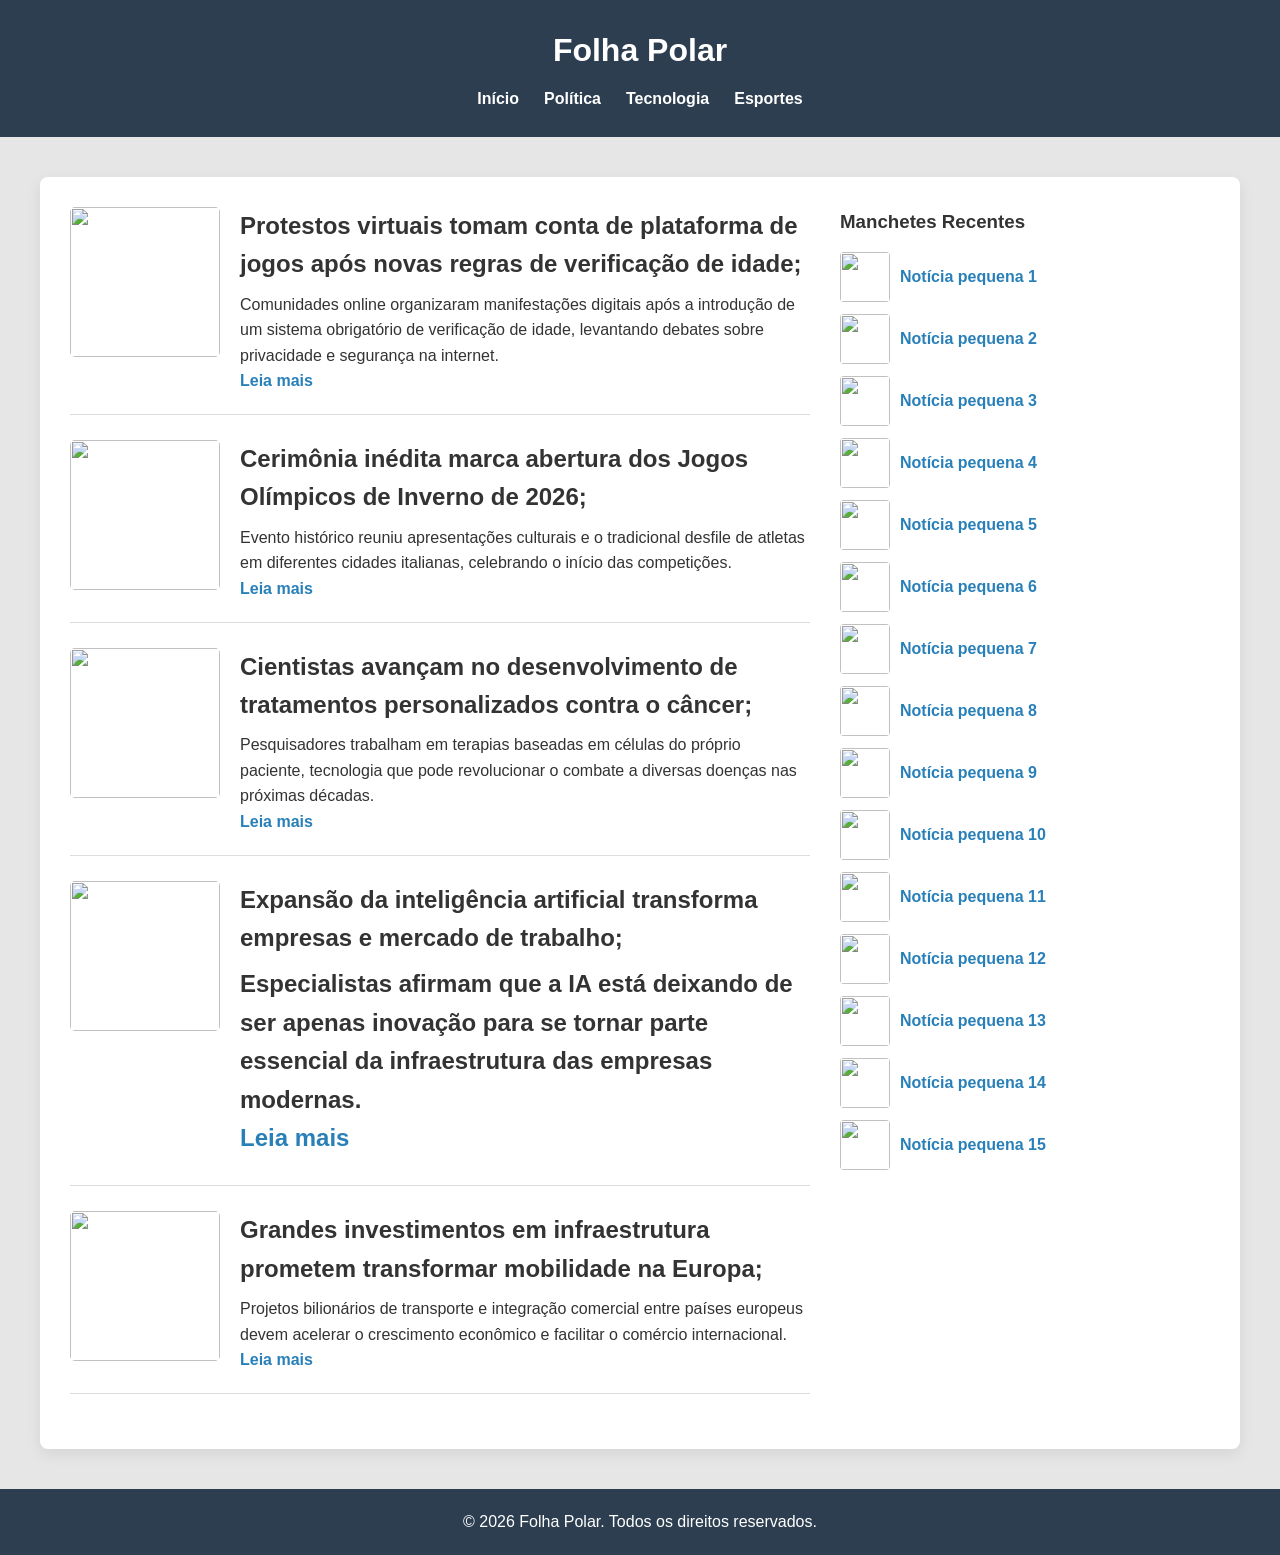
==== index.html @ 9a59d27f "Fix image issues" ====
<!DOCTYPE html>
<html lang="pt-BR">

<head>
<meta charset="UTF-8">
<title>Folha Polar</title>
<link rel="stylesheet" href="style.css">
</head>

<body>

<header>
<h1>Folha Polar</h1>

<nav>
<ul>
<li><a href="#">Início</a></li>
<li><a href="#">Política</a></li>
<li><a href="#">Tecnologia</a></li>
<li><a href="#">Esportes</a></li>
</ul>
</nav>

</header>

<main class="pagina">

<div class="container">

<div class="conteudo-principal">

<section class="noticia">
<img src="https://s2-valor.glbimg.com/jtgu5uuXhjSf7ZC3GiO44J4G2Jk=/0x0:1200x800/888x0/smart/filters:strip_icc()/i.s3.glbimg.com/v1/AUTH_63b422c2caee4269b8b34177e8876b93/internal_photos/bs/2026/C/u/w8veAGRFyepWSjQbKubQ/roblox.png">
<div class="texto">
<h2>Protestos virtuais tomam conta de plataforma de jogos após novas regras de verificação de idade;</h2>
<p>Comunidades online organizaram manifestações digitais após a introdução de um sistema obrigatório de verificação de idade, levantando debates sobre privacidade e segurança na internet.</p>
<a href="#">Leia mais</a>
</div>
</section>

<section class="noticia">
<img src="https://tmc.com.br/wp-content/uploads/2026/02/WhatsApp-Image-2026-02-06-at-17.53.25.jpeg.optimal.jpeg">
<div class="texto">
<h2>Cerimônia inédita marca abertura dos Jogos Olímpicos de Inverno de 2026;</h2>
<p>Evento histórico reuniu apresentações culturais e o tradicional desfile de atletas em diferentes cidades italianas, celebrando o início das competições.</p>
<a href="#">Leia mais</a>
</div>
</section>

<section class="noticia">
<img src="https://img.odcdn.com.br/wp-content/uploads/2023/05/tratamento-cancer.jpg">
<div class="texto">
<h2>Cientistas avançam no desenvolvimento de tratamentos personalizados contra o câncer;</h2>
<p>Pesquisadores trabalham em terapias baseadas em células do próprio paciente, tecnologia que pode revolucionar o combate a diversas doenças nas próximas décadas.</p>
<a href="#">Leia mais</a>
</div>
</section>

<section class="noticia">
<img src="https://www.comececomopedireito.com.br/blog/wp-content/uploads/2023/03/empresas-de-ia.jpg">
<div class="texto">
<h2>Expansão da inteligência artificial transforma empresas e mercado de trabalho;<h2>
<p>Especialistas afirmam que a IA está deixando de ser apenas inovação para se tornar parte essencial da infraestrutura das empresas modernas.</p>
<a href="#">Leia mais</a>
</div>
</section>

<section class="noticia">
<img src="https://itforum.com.br/wp-content/uploads/2025/01/Uniao-Europeia.jpg">
<div class="texto">
<h2>Grandes investimentos em infraestrutura prometem transformar mobilidade na Europa;</h2>
<p>Projetos bilionários de transporte e integração comercial entre países europeus devem acelerar o crescimento econômico e facilitar o comércio internacional.</p>
<a href="#">Leia mais</a>
</div>
</section>

</div>

<aside class="sidebar">

<h3>Manchetes Recentes</h3>

<div class="mini-noticia"><img src="https://via.placeholder.com/50"><a href="#">Notícia pequena 1</a></div>
<div class="mini-noticia"><img src="https://via.placeholder.com/50"><a href="#">Notícia pequena 2</a></div>
<div class="mini-noticia"><img src="https://via.placeholder.com/50"><a href="#">Notícia pequena 3</a></div>
<div class="mini-noticia"><img src="https://via.placeholder.com/50"><a href="#">Notícia pequena 4</a></div>
<div class="mini-noticia"><img src="https://via.placeholder.com/50"><a href="#">Notícia pequena 5</a></div>
<div class="mini-noticia"><img src="https://via.placeholder.com/50"><a href="#">Notícia pequena 6</a></div>
<div class="mini-noticia"><img src="https://via.placeholder.com/50"><a href="#">Notícia pequena 7</a></div>
<div class="mini-noticia"><img src="https://via.placeholder.com/50"><a href="#">Notícia pequena 8</a></div>
<div class="mini-noticia"><img src="https://via.placeholder.com/50"><a href="#">Notícia pequena 9</a></div>
<div class="mini-noticia"><img src="https://via.placeholder.com/50"><a href="#">Notícia pequena 10</a></div>
<div class="mini-noticia"><img src="https://via.placeholder.com/50"><a href="#">Notícia pequena 11</a></div>
<div class="mini-noticia"><img src="https://via.placeholder.com/50"><a href="#">Notícia pequena 12</a></div>
<div class="mini-noticia"><img src="https://via.placeholder.com/50"><a href="#">Notícia pequena 13</a></div>
<div class="mini-noticia"><img src="https://via.placeholder.com/50"><a href="#">Notícia pequena 14</a></div>
<div class="mini-noticia"><img src="https://via.placeholder.com/50"><a href="#">Notícia pequena 15</a></div>



</aside>

</div>

</main>

<footer>
<p>© 2026 Folha Polar. Todos os direitos reservados.</p>
</footer>

</body>
</html>
---- style.css ----
*{
margin:0;
padding:0;
box-sizing:border-box;
}

body{
font-family:Arial, sans-serif;
background:#e6e6e6;
color:#333;
line-height:1.6;
}

header{
background:#2c3e50;
color:white;
padding:25px;
text-align:center;
}

header h1{
margin-bottom:10px;
}

nav ul{
list-style:none;
display:flex;
justify-content:center;
gap:25px;
}

nav a{
color:white;
text-decoration:none;
font-weight:bold;
transition:0.2s;
}

nav a:hover{
color:#cbd5e1;
}

.pagina{
display:flex;
justify-content:center;
}

.container{
display:flex;
gap:30px;
max-width:1200px;
width:100%;
background:white;
margin:40px;
padding:30px;
border-radius:8px;
box-shadow:0 5px 15px rgba(0,0,0,0.08);
}

.conteudo-principal{
flex:2;
}

.noticia{
display:flex;
gap:20px;
margin-bottom:25px;
padding-bottom:20px;
border-bottom:1px solid #ddd;
transition:0.25s;
}

.noticia:hover{
transform:translateY(-3px);
}

.noticia img{
width:150px;
height:150px;
object-fit:cover;
border-radius:5px;
}

.texto{
flex:1;
}

.texto h2{
margin-bottom:8px;
}

.texto a{
color:#2980b9;
text-decoration:none;
font-weight:bold;
}

.texto a:hover{
text-decoration:underline;
}

.sidebar{
flex:1;
}

.sidebar h3{
margin-bottom:15px;
}

.mini-noticia{
display:flex;
align-items:center;
gap:10px;
margin-bottom:12px;
}

.mini-noticia img{
width:50px;
height:50px;
object-fit:cover;
border-radius:4px;
}

.mini-noticia a{
text-decoration:none;
color:#2980b9;
font-weight:bold;
}

.mini-noticia a:hover{
text-decoration:underline;
}

footer{
background:#2c3e50;
color:white;
padding:20px;
text-align:center;
}
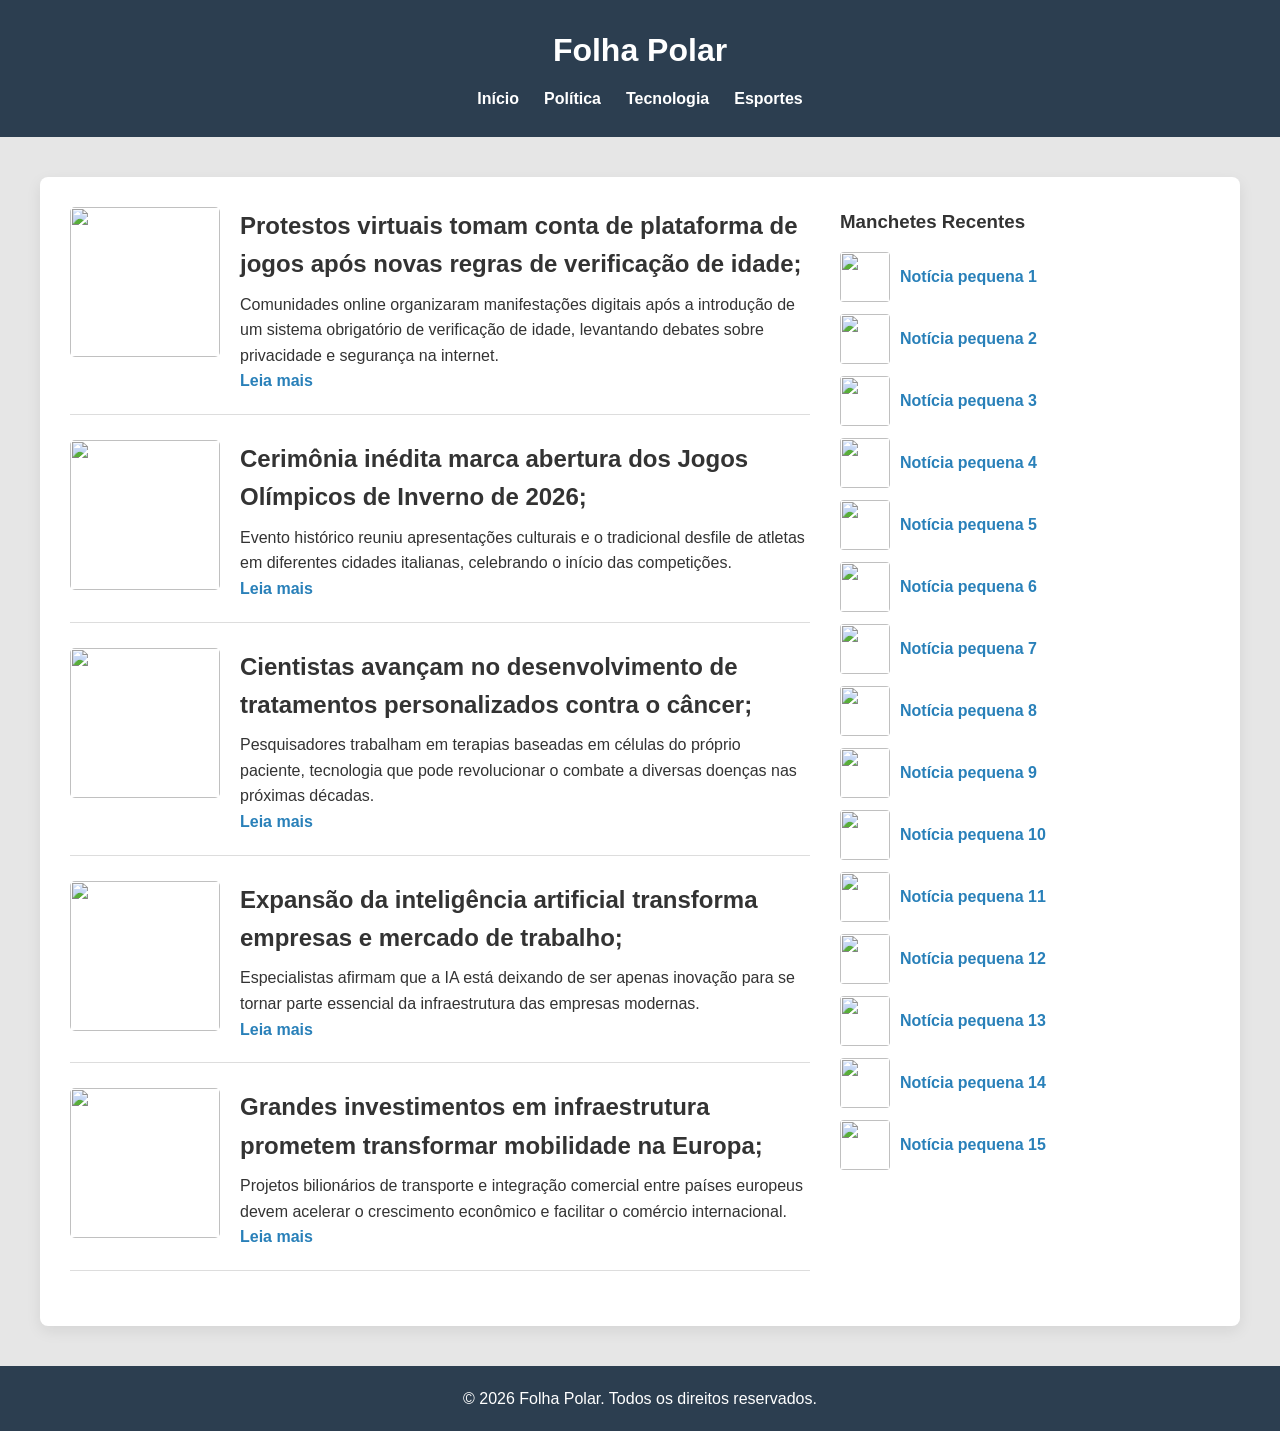
==== commit 5e20ea58: "Fix HTML formatting and structure" ====
--- a/index.html
+++ b/index.html
@@ -59,7 +59,7 @@
 <section class="noticia">
 <img src="https://www.comececomopedireito.com.br/blog/wp-content/uploads/2023/03/empresas-de-ia.jpg">
 <div class="texto">
-<h2>Expansão da inteligência artificial transforma empresas e mercado de trabalho;<h2>
+<h2>Expansão da inteligência artificial transforma empresas e mercado de trabalho;</h2>
 <p>Especialistas afirmam que a IA está deixando de ser apenas inovação para se tornar parte essencial da infraestrutura das empresas modernas.</p>
 <a href="#">Leia mais</a>
 </div>
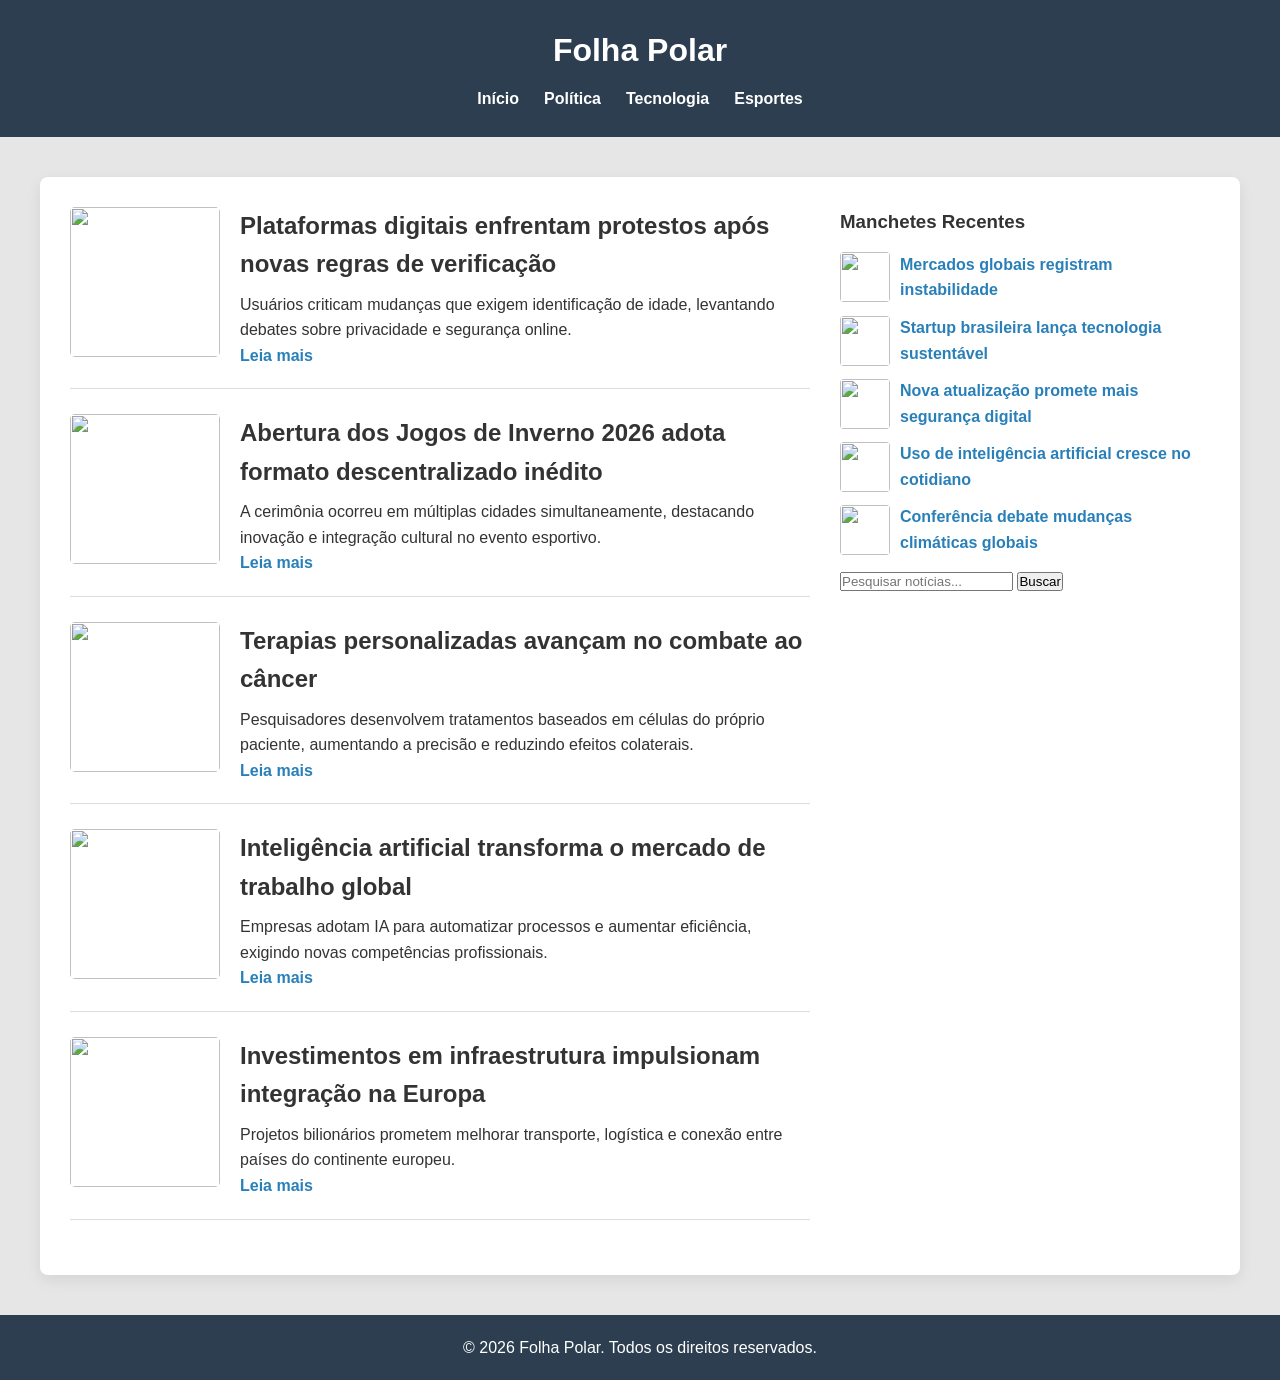
==== commit 1a757431: "Enhance HTML structure and update news content Added viewport meta tag for responsive design and upd" ====
--- a/index.html
+++ b/index.html
@@ -3,6 +3,7 @@
 
 <head>
 <meta charset="UTF-8">
+<meta name="viewport" content="width=device-width, initial-scale=1.0">
 <title>Folha Polar</title>
 <link rel="stylesheet" href="style.css">
 </head>
@@ -27,13 +28,14 @@
 
 <div class="container">
 
+<!-- CONTEÚDO PRINCIPAL -->
 <div class="conteudo-principal">
 
 <section class="noticia">
 <img src="https://s2-valor.glbimg.com/jtgu5uuXhjSf7ZC3GiO44J4G2Jk=/0x0:1200x800/888x0/smart/filters:strip_icc()/i.s3.glbimg.com/v1/AUTH_63b422c2caee4269b8b34177e8876b93/internal_photos/bs/2026/C/u/w8veAGRFyepWSjQbKubQ/roblox.png">
 <div class="texto">
-<h2>Protestos virtuais tomam conta de plataforma de jogos após novas regras de verificação de idade;</h2>
-<p>Comunidades online organizaram manifestações digitais após a introdução de um sistema obrigatório de verificação de idade, levantando debates sobre privacidade e segurança na internet.</p>
+<h2>Plataformas digitais enfrentam protestos após novas regras de verificação</h2>
+<p>Usuários criticam mudanças que exigem identificação de idade, levantando debates sobre privacidade e segurança online.</p>
 <a href="#">Leia mais</a>
 </div>
 </section>
@@ -41,8 +43,8 @@
 <section class="noticia">
 <img src="https://tmc.com.br/wp-content/uploads/2026/02/WhatsApp-Image-2026-02-06-at-17.53.25.jpeg.optimal.jpeg">
 <div class="texto">
-<h2>Cerimônia inédita marca abertura dos Jogos Olímpicos de Inverno de 2026;</h2>
-<p>Evento histórico reuniu apresentações culturais e o tradicional desfile de atletas em diferentes cidades italianas, celebrando o início das competições.</p>
+<h2>Abertura dos Jogos de Inverno 2026 adota formato descentralizado inédito</h2>
+<p>A cerimônia ocorreu em múltiplas cidades simultaneamente, destacando inovação e integração cultural no evento esportivo.</p>
 <a href="#">Leia mais</a>
 </div>
 </section>
@@ -50,8 +52,8 @@
 <section class="noticia">
 <img src="https://img.odcdn.com.br/wp-content/uploads/2023/05/tratamento-cancer.jpg">
 <div class="texto">
-<h2>Cientistas avançam no desenvolvimento de tratamentos personalizados contra o câncer;</h2>
-<p>Pesquisadores trabalham em terapias baseadas em células do próprio paciente, tecnologia que pode revolucionar o combate a diversas doenças nas próximas décadas.</p>
+<h2>Terapias personalizadas avançam no combate ao câncer</h2>
+<p>Pesquisadores desenvolvem tratamentos baseados em células do próprio paciente, aumentando a precisão e reduzindo efeitos colaterais.</p>
 <a href="#">Leia mais</a>
 </div>
 </section>
@@ -59,8 +61,8 @@
 <section class="noticia">
 <img src="https://www.comececomopedireito.com.br/blog/wp-content/uploads/2023/03/empresas-de-ia.jpg">
 <div class="texto">
-<h2>Expansão da inteligência artificial transforma empresas e mercado de trabalho;</h2>
-<p>Especialistas afirmam que a IA está deixando de ser apenas inovação para se tornar parte essencial da infraestrutura das empresas modernas.</p>
+<h2>Inteligência artificial transforma o mercado de trabalho global</h2>
+<p>Empresas adotam IA para automatizar processos e aumentar eficiência, exigindo novas competências profissionais.</p>
 <a href="#">Leia mais</a>
 </div>
 </section>
@@ -68,35 +70,30 @@
 <section class="noticia">
 <img src="https://itforum.com.br/wp-content/uploads/2025/01/Uniao-Europeia.jpg">
 <div class="texto">
-<h2>Grandes investimentos em infraestrutura prometem transformar mobilidade na Europa;</h2>
-<p>Projetos bilionários de transporte e integração comercial entre países europeus devem acelerar o crescimento econômico e facilitar o comércio internacional.</p>
+<h2>Investimentos em infraestrutura impulsionam integração na Europa</h2>
+<p>Projetos bilionários prometem melhorar transporte, logística e conexão entre países do continente europeu.</p>
 <a href="#">Leia mais</a>
 </div>
 </section>
 
 </div>
 
+<!-- SIDEBAR -->
 <aside class="sidebar">
 
 <h3>Manchetes Recentes</h3>
 
-<div class="mini-noticia"><img src="https://via.placeholder.com/50"><a href="#">Notícia pequena 1</a></div>
-<div class="mini-noticia"><img src="https://via.placeholder.com/50"><a href="#">Notícia pequena 2</a></div>
-<div class="mini-noticia"><img src="https://via.placeholder.com/50"><a href="#">Notícia pequena 3</a></div>
-<div class="mini-noticia"><img src="https://via.placeholder.com/50"><a href="#">Notícia pequena 4</a></div>
-<div class="mini-noticia"><img src="https://via.placeholder.com/50"><a href="#">Notícia pequena 5</a></div>
-<div class="mini-noticia"><img src="https://via.placeholder.com/50"><a href="#">Notícia pequena 6</a></div>
-<div class="mini-noticia"><img src="https://via.placeholder.com/50"><a href="#">Notícia pequena 7</a></div>
-<div class="mini-noticia"><img src="https://via.placeholder.com/50"><a href="#">Notícia pequena 8</a></div>
-<div class="mini-noticia"><img src="https://via.placeholder.com/50"><a href="#">Notícia pequena 9</a></div>
-<div class="mini-noticia"><img src="https://via.placeholder.com/50"><a href="#">Notícia pequena 10</a></div>
-<div class="mini-noticia"><img src="https://via.placeholder.com/50"><a href="#">Notícia pequena 11</a></div>
-<div class="mini-noticia"><img src="https://via.placeholder.com/50"><a href="#">Notícia pequena 12</a></div>
-<div class="mini-noticia"><img src="https://via.placeholder.com/50"><a href="#">Notícia pequena 13</a></div>
-<div class="mini-noticia"><img src="https://via.placeholder.com/50"><a href="#">Notícia pequena 14</a></div>
-<div class="mini-noticia"><img src="https://via.placeholder.com/50"><a href="#">Notícia pequena 15</a></div>
+<div class="mini-noticia"><img src="https://via.placeholder.com/50"><a href="#">Mercados globais registram instabilidade</a></div>
+<div class="mini-noticia"><img src="https://via.placeholder.com/50"><a href="#">Startup brasileira lança tecnologia sustentável</a></div>
+<div class="mini-noticia"><img src="https://via.placeholder.com/50"><a href="#">Nova atualização promete mais segurança digital</a></div>
+<div class="mini-noticia"><img src="https://via.placeholder.com/50"><a href="#">Uso de inteligência artificial cresce no cotidiano</a></div>
+<div class="mini-noticia"><img src="https://via.placeholder.com/50"><a href="#">Conferência debate mudanças climáticas globais</a></div>
 
-
+<!-- BARRA DE PESQUISA -->
+<div class="busca">
+<input type="text" placeholder="Pesquisar notícias...">
+<button>Buscar</button>
+</div>
 
 </aside>
 
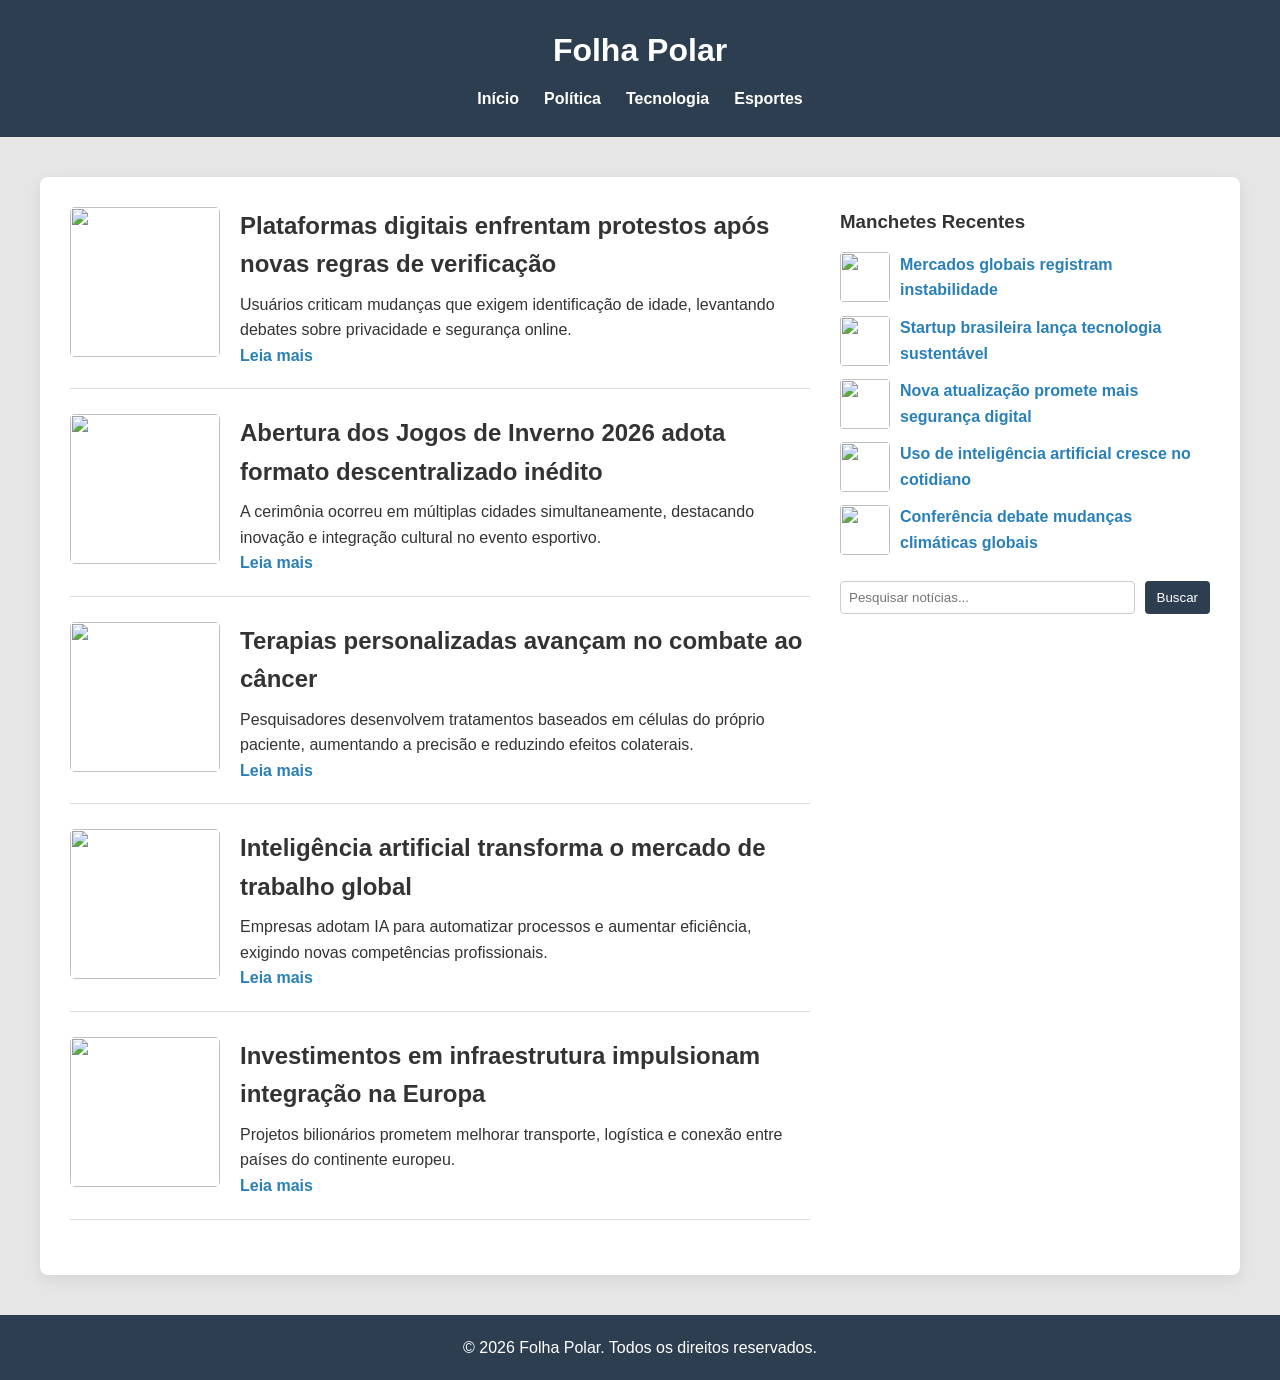
==== commit c2c426a5: "Upload images" ====
--- a/index.html
+++ b/index.html
@@ -83,11 +83,11 @@
 
 <h3>Manchetes Recentes</h3>
 
-<div class="mini-noticia"><img src="https://via.placeholder.com/50"><a href="#">Mercados globais registram instabilidade</a></div>
-<div class="mini-noticia"><img src="https://via.placeholder.com/50"><a href="#">Startup brasileira lança tecnologia sustentável</a></div>
-<div class="mini-noticia"><img src="https://via.placeholder.com/50"><a href="#">Nova atualização promete mais segurança digital</a></div>
-<div class="mini-noticia"><img src="https://via.placeholder.com/50"><a href="#">Uso de inteligência artificial cresce no cotidiano</a></div>
-<div class="mini-noticia"><img src="https://via.placeholder.com/50"><a href="#">Conferência debate mudanças climáticas globais</a></div>
+<div class="mini-noticia"><img src="https://einvestidor.estadao.com.br/wp-content/uploads/2024/06/bolsas-de-valores_260620242908.jpeg.webp"><a href="#">Mercados globais registram instabilidade</a></div>
+<div class="mini-noticia"><img src="https://www.bloomberglinea.com/resizer/v2/HNWI5IRPGBCDFN75PJIEVBPOQA.jpg?auth=87410bbacd7b0a8f63431b6351b55fc3d20c3ab38ef88b9ea5ef844385cbd13f&width=800&height=533&quality=80&smart=true"><a href="#">Startup brasileira lança tecnologia sustentável</a></div>
+<div class="mini-noticia"><img src="https://assets-blog.pagseguro.uol.com.br/wp-content/2023/07/seguranca-digital.jpg"><a href="#">Nova atualização promete mais segurança digital</a></div>
+<div class="mini-noticia"><img src="https://www.direitoprofissional.com/wp-content/uploads/2024/08/O-Uso-de-Inteligencia-Artificial-IA-na-Area-de-Marketing-Consideracoes-Juridicas-sob-LGPD-e-GDPR-1.png"><a href="#">Uso de inteligência artificial cresce no cotidiano</a></div>
+<div class="mini-noticia"><img src="https://static.biologianet.com/2019/11/mudanca-climatica-e-biodiversidade.jpg"><a href="#">Conferência debate mudanças climáticas globais</a></div>
 
 <!-- BARRA DE PESQUISA -->
 <div class="busca">
--- a/style.css
+++ b/style.css
@@ -1,139 +1,169 @@
-*{
-margin:0;
-padding:0;
-box-sizing:border-box;
+* {
+margin: 0;
+padding: 0;
+box-sizing: border-box;
 }
 
-body{
-font-family:Arial, sans-serif;
-background:#e6e6e6;
-color:#333;
-line-height:1.6;
+body {
+font-family: Arial, sans-serif;
+background: #e6e6e6;
+color: #333;
+line-height: 1.6;
 }
 
-header{
-background:#2c3e50;
-color:white;
-padding:25px;
-text-align:center;
+/* HEADER */
+header {
+background: #2c3e50;
+color: white;
+padding: 25px;
+text-align: center;
 }
 
-header h1{
-margin-bottom:10px;
+header h1 {
+margin-bottom: 10px;
 }
 
-nav ul{
-list-style:none;
-display:flex;
-justify-content:center;
-gap:25px;
+nav ul {
+list-style: none;
+display: flex;
+justify-content: center;
+gap: 25px;
 }
 
-nav a{
-color:white;
-text-decoration:none;
-font-weight:bold;
-transition:0.2s;
+nav a {
+color: white;
+text-decoration: none;
+font-weight: bold;
+transition: 0.2s;
 }
 
-nav a:hover{
-color:#cbd5e1;
+nav a:hover {
+color: #cbd5e1;
 }
 
-.pagina{
-display:flex;
-justify-content:center;
+/* LAYOUT */
+.pagina {
+display: flex;
+justify-content: center;
 }
 
-.container{
-display:flex;
-gap:30px;
-max-width:1200px;
-width:100%;
-background:white;
-margin:40px;
-padding:30px;
-border-radius:8px;
-box-shadow:0 5px 15px rgba(0,0,0,0.08);
+.container {
+display: flex;
+gap: 30px;
+max-width: 1200px;
+width: 100%;
+background: white;
+margin: 40px;
+padding: 30px;
+border-radius: 8px;
+box-shadow: 0 5px 15px rgba(0,0,0,0.08);
 }
 
-.conteudo-principal{
-flex:2;
+/* MAIN */
+.conteudo-principal {
+flex: 2;
 }
 
-.noticia{
-display:flex;
-gap:20px;
-margin-bottom:25px;
-padding-bottom:20px;
-border-bottom:1px solid #ddd;
-transition:0.25s;
+.noticia {
+display: flex;
+gap: 20px;
+margin-bottom: 25px;
+padding-bottom: 20px;
+border-bottom: 1px solid #ddd;
+transition: 0.25s;
 }
 
-.noticia:hover{
-transform:translateY(-3px);
+.noticia:hover {
+transform: translateY(-3px);
 }
 
-.noticia img{
-width:150px;
-height:150px;
-object-fit:cover;
-border-radius:5px;
+.noticia img {
+width: 150px;
+height: 150px;
+object-fit: cover;
+border-radius: 5px;
 }
 
-.texto{
-flex:1;
+.texto h2 {
+margin-bottom: 8px;
 }
 
-.texto h2{
-margin-bottom:8px;
+.texto a {
+color: #2980b9;
+text-decoration: none;
+font-weight: bold;
 }
 
-.texto a{
-color:#2980b9;
-text-decoration:none;
-font-weight:bold;
+.texto a:hover {
+text-decoration: underline;
 }
 
-.texto a:hover{
-text-decoration:underline;
+/* SIDEBAR */
+.sidebar {
+flex: 1;
 }
 
-.sidebar{
-flex:1;
+.sidebar h3 {
+margin-bottom: 15px;
 }
 
-.sidebar h3{
-margin-bottom:15px;
+.mini-noticia {
+display: flex;
+align-items: center;
+gap: 10px;
+margin-bottom: 12px;
 }
 
-.mini-noticia{
-display:flex;
-align-items:center;
-gap:10px;
-margin-bottom:12px;
+.mini-noticia img {
+width: 50px;
+height: 50px;
+object-fit: cover;
+border-radius: 4px;
 }
 
-.mini-noticia img{
-width:50px;
-height:50px;
-object-fit:cover;
-border-radius:4px;
+.mini-noticia a {
+text-decoration: none;
+color: #2980b9;
+font-weight: bold;
 }
 
-.mini-noticia a{
-text-decoration:none;
-color:#2980b9;
-font-weight:bold;
+.mini-noticia a:hover {
+text-decoration: underline;
 }
 
-.mini-noticia a:hover{
-text-decoration:underline;
+/* SEARCH */
+.busca {
+margin-top: 25px;
+display: flex;
+gap: 10px;
 }
 
-footer{
-background:#2c3e50;
-color:white;
-padding:20px;
-text-align:center;
+.busca input {
+flex: 1;
+padding: 8px;
+border: 1px solid #ccc;
+border-radius: 4px;
+outline: none;
 }
+
+.busca button {
+padding: 8px 12px;
+border: none;
+background: #2c3e50;
+color: white;
+border-radius: 4px;
+cursor: pointer;
+transition: 0.2s;
+}
+
+.busca button:hover {
+background: #1a252f;
+}
+
+/* FOOTER */
+footer {
+background: #2c3e50;
+color: white;
+padding: 20px;
+text-align: center;
+}
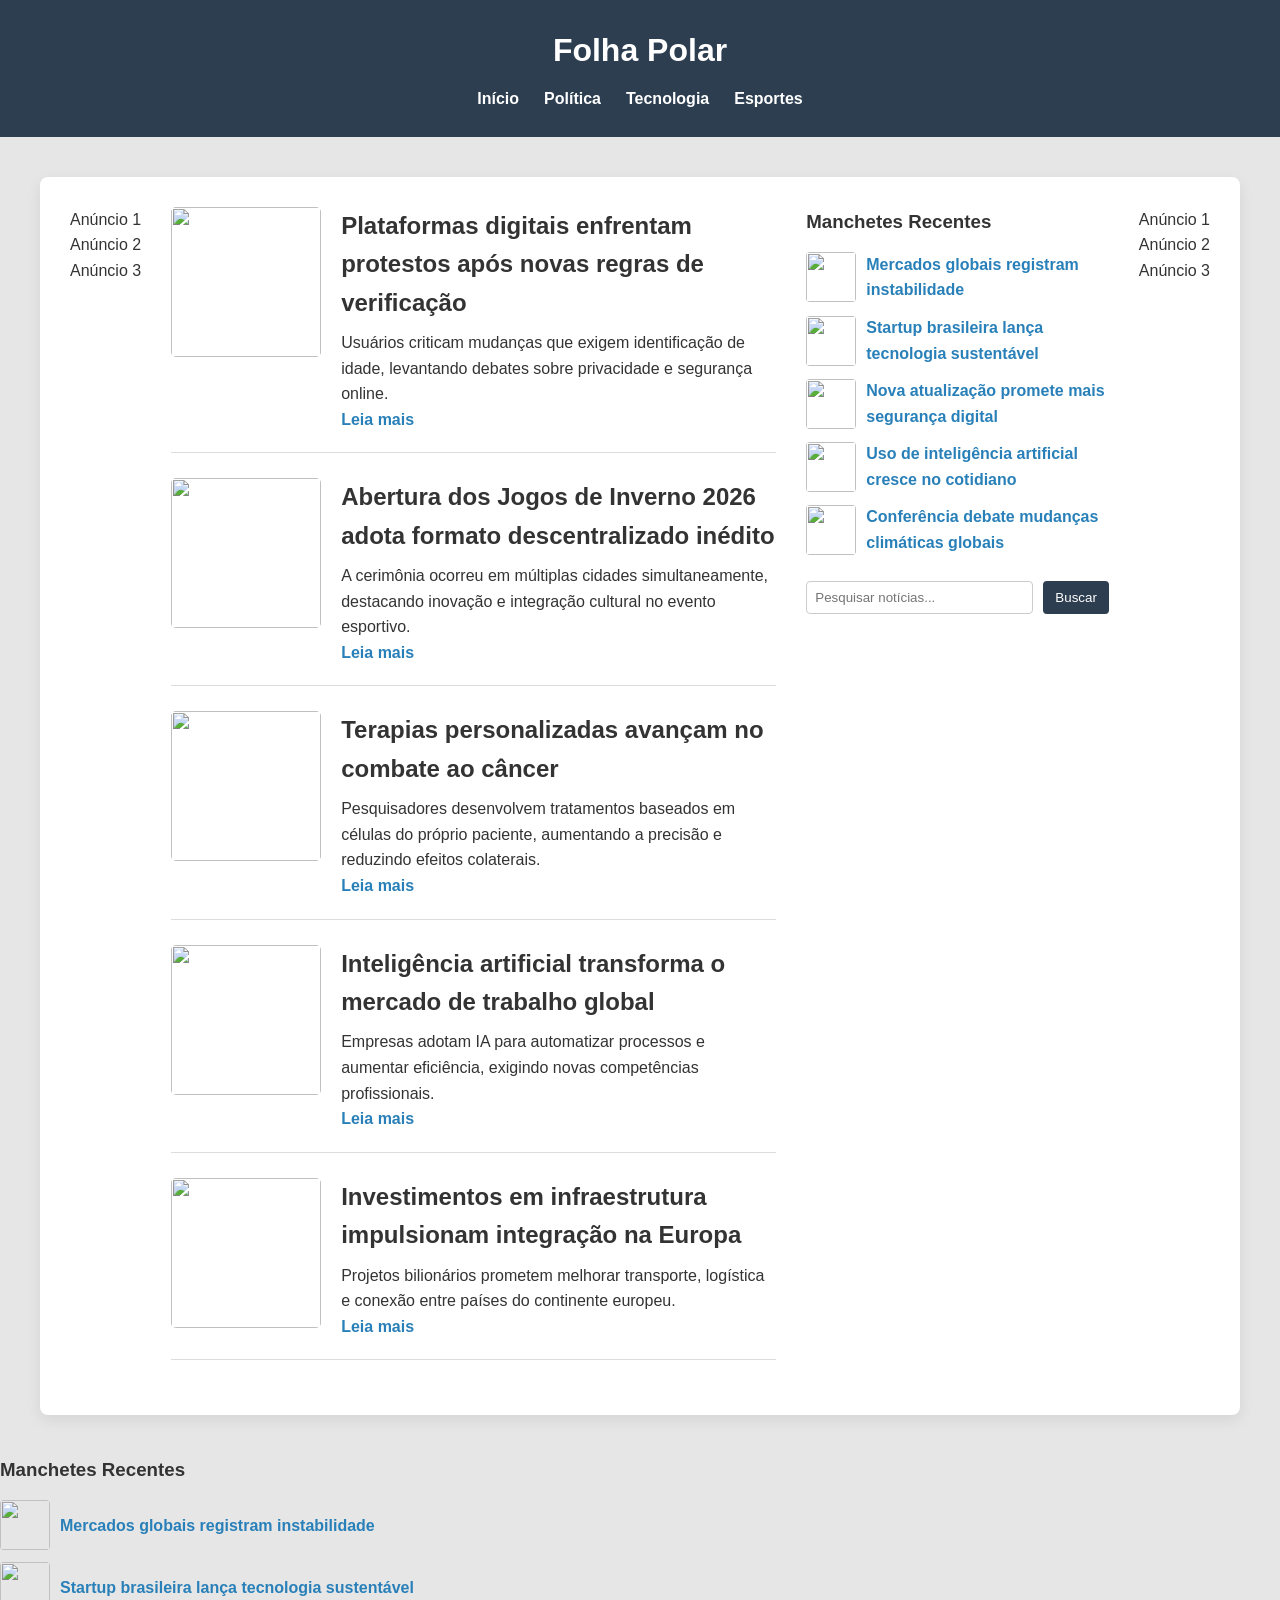
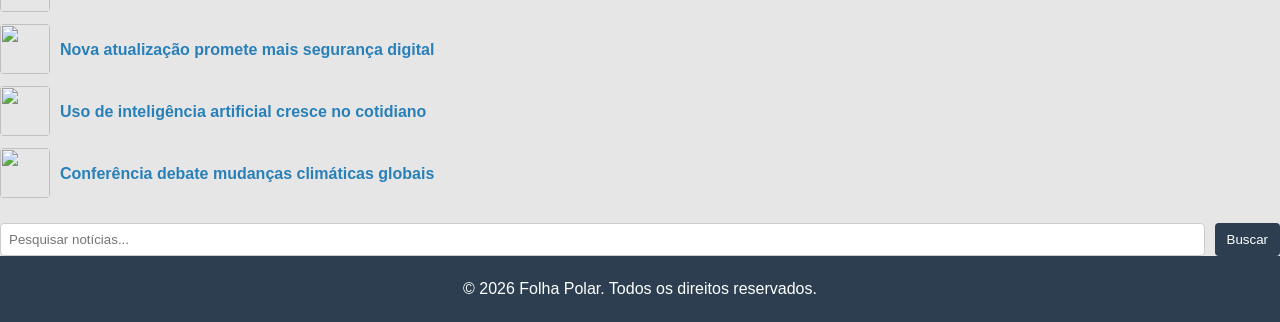
==== commit c3e24d14: "Add advertisements to sidebars in index.html Added advertisements to the left and right sidebars." ====
--- a/index.html
+++ b/index.html
@@ -27,6 +27,13 @@
 <main class="pagina">
 
 <div class="container">
+
+<!-- ANÚNCIOS ESQUERDA -->
+<aside class="ads">
+<div class="ad">Anúncio 1</div>
+<div class="ad">Anúncio 2</div>
+<div class="ad">Anúncio 3</div>
+</aside>
 
 <!-- CONTEÚDO PRINCIPAL -->
 <div class="conteudo-principal">
@@ -83,6 +90,53 @@
 
 <h3>Manchetes Recentes</h3>
 
+<div class="mini-noticia">
+<img src="https://via.placeholder.com/50">
+<a href="#">Mercados globais registram instabilidade</a>
+</div>
+
+<div class="mini-noticia">
+<img src="https://via.placeholder.com/50">
+<a href="#">Startup brasileira lança tecnologia sustentável</a>
+</div>
+
+<div class="mini-noticia">
+<img src="https://via.placeholder.com/50">
+<a href="#">Nova atualização promete mais segurança digital</a>
+</div>
+
+<div class="mini-noticia">
+<img src="https://via.placeholder.com/50">
+<a href="#">Uso de inteligência artificial cresce no cotidiano</a>
+</div>
+
+<div class="mini-noticia">
+<img src="https://via.placeholder.com/50">
+<a href="#">Conferência debate mudanças climáticas globais</a>
+</div>
+
+<div class="busca">
+<input type="text" placeholder="Pesquisar notícias...">
+<button>Buscar</button>
+</div>
+
+</aside>
+
+<!-- ANÚNCIOS DIREITA -->
+<aside class="ads">
+<div class="ad">Anúncio 1</div>
+<div class="ad">Anúncio 2</div>
+<div class="ad">Anúncio 3</div>
+</aside>
+
+</div>
+
+</main>
+<!-- SIDEBAR -->
+<aside class="sidebar">
+
+<h3>Manchetes Recentes</h3>
+
 <div class="mini-noticia"><img src="https://einvestidor.estadao.com.br/wp-content/uploads/2024/06/bolsas-de-valores_260620242908.jpeg.webp"><a href="#">Mercados globais registram instabilidade</a></div>
 <div class="mini-noticia"><img src="https://www.bloomberglinea.com/resizer/v2/HNWI5IRPGBCDFN75PJIEVBPOQA.jpg?auth=87410bbacd7b0a8f63431b6351b55fc3d20c3ab38ef88b9ea5ef844385cbd13f&width=800&height=533&quality=80&smart=true"><a href="#">Startup brasileira lança tecnologia sustentável</a></div>
 <div class="mini-noticia"><img src="https://assets-blog.pagseguro.uol.com.br/wp-content/2023/07/seguranca-digital.jpg"><a href="#">Nova atualização promete mais segurança digital</a></div>
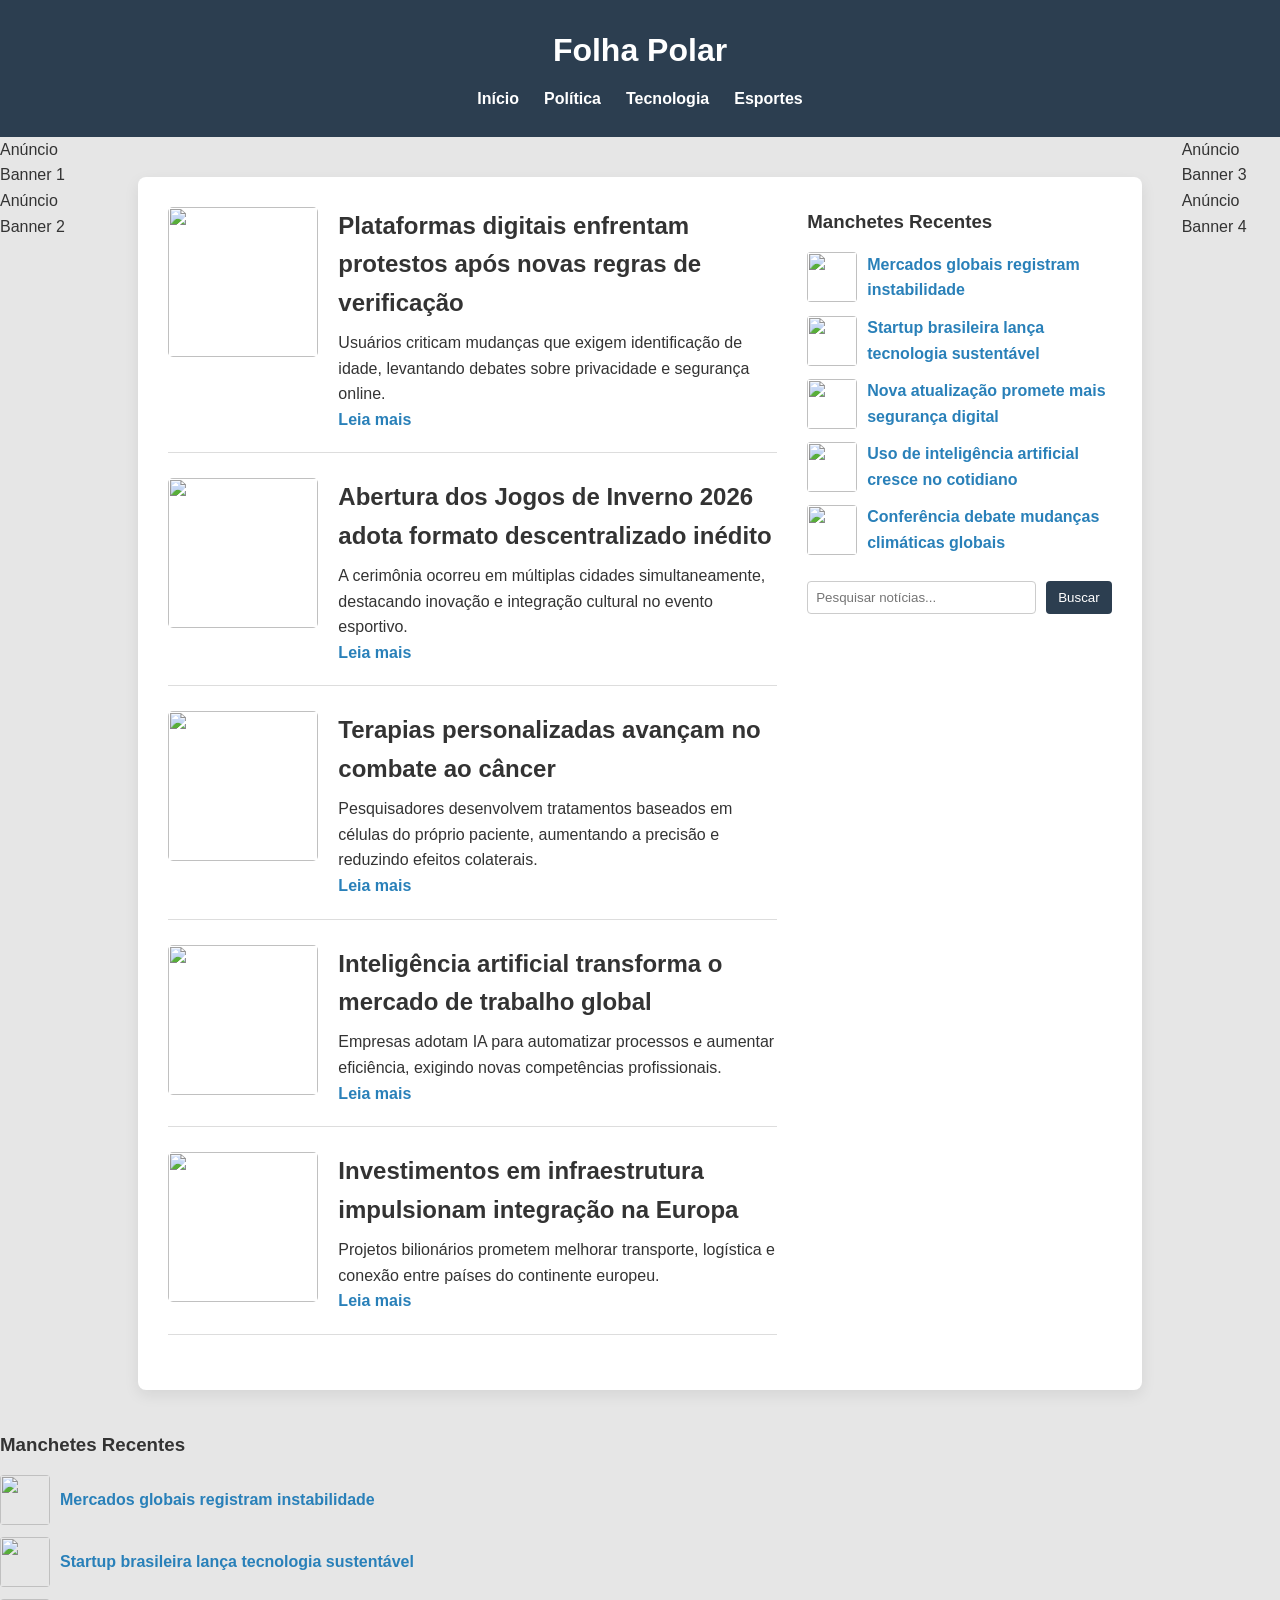
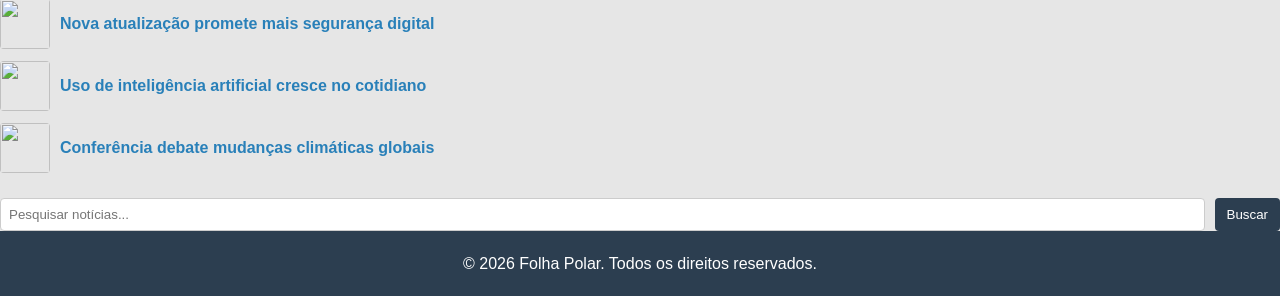
==== commit b21d337a: "Refactor index.html layout and ad sections Updated the layout and structure of the index.html file, " ====
--- a/index.html
+++ b/index.html
@@ -26,14 +26,14 @@
 
 <main class="pagina">
 
+<!-- ANÚNCIO ESQUERDA -->
+<aside class="ads-lateral">
+<div class="banner">Anúncio Banner 1</div>
+<div class="banner">Anúncio Banner 2</div>
+</aside>
+
+<!-- CONTAINER CENTRAL (SEU SITE) -->
 <div class="container">
-
-<!-- ANÚNCIOS ESQUERDA -->
-<aside class="ads">
-<div class="ad">Anúncio 1</div>
-<div class="ad">Anúncio 2</div>
-<div class="ad">Anúncio 3</div>
-</aside>
 
 <!-- CONTEÚDO PRINCIPAL -->
 <div class="conteudo-principal">
@@ -122,16 +122,16 @@
 
 </aside>
 
-<!-- ANÚNCIOS DIREITA -->
-<aside class="ads">
-<div class="ad">Anúncio 1</div>
-<div class="ad">Anúncio 2</div>
-<div class="ad">Anúncio 3</div>
+</div>
+
+<!-- ANÚNCIO DIREITA -->
+<aside class="ads-lateral">
+<div class="banner">Anúncio Banner 3</div>
+<div class="banner">Anúncio Banner 4</div>
 </aside>
 
-</div>
-
 </main>
+  
 <!-- SIDEBAR -->
 <aside class="sidebar">
 
--- a/style.css
+++ b/style.css
@@ -167,3 +167,21 @@
 padding: 20px;
 text-align: center;
 }
+
+/* ANÚNCIOS */
+.ads {
+flex: 0.5;
+display: flex;
+flex-direction: column;
+gap: 15px;
+}
+
+.ad {
+background: #f1f1f1;
+border: 1px dashed #bbb;
+padding: 20px;
+text-align: center;
+border-radius: 6px;
+font-size: 14px;
+color: #666;
+}
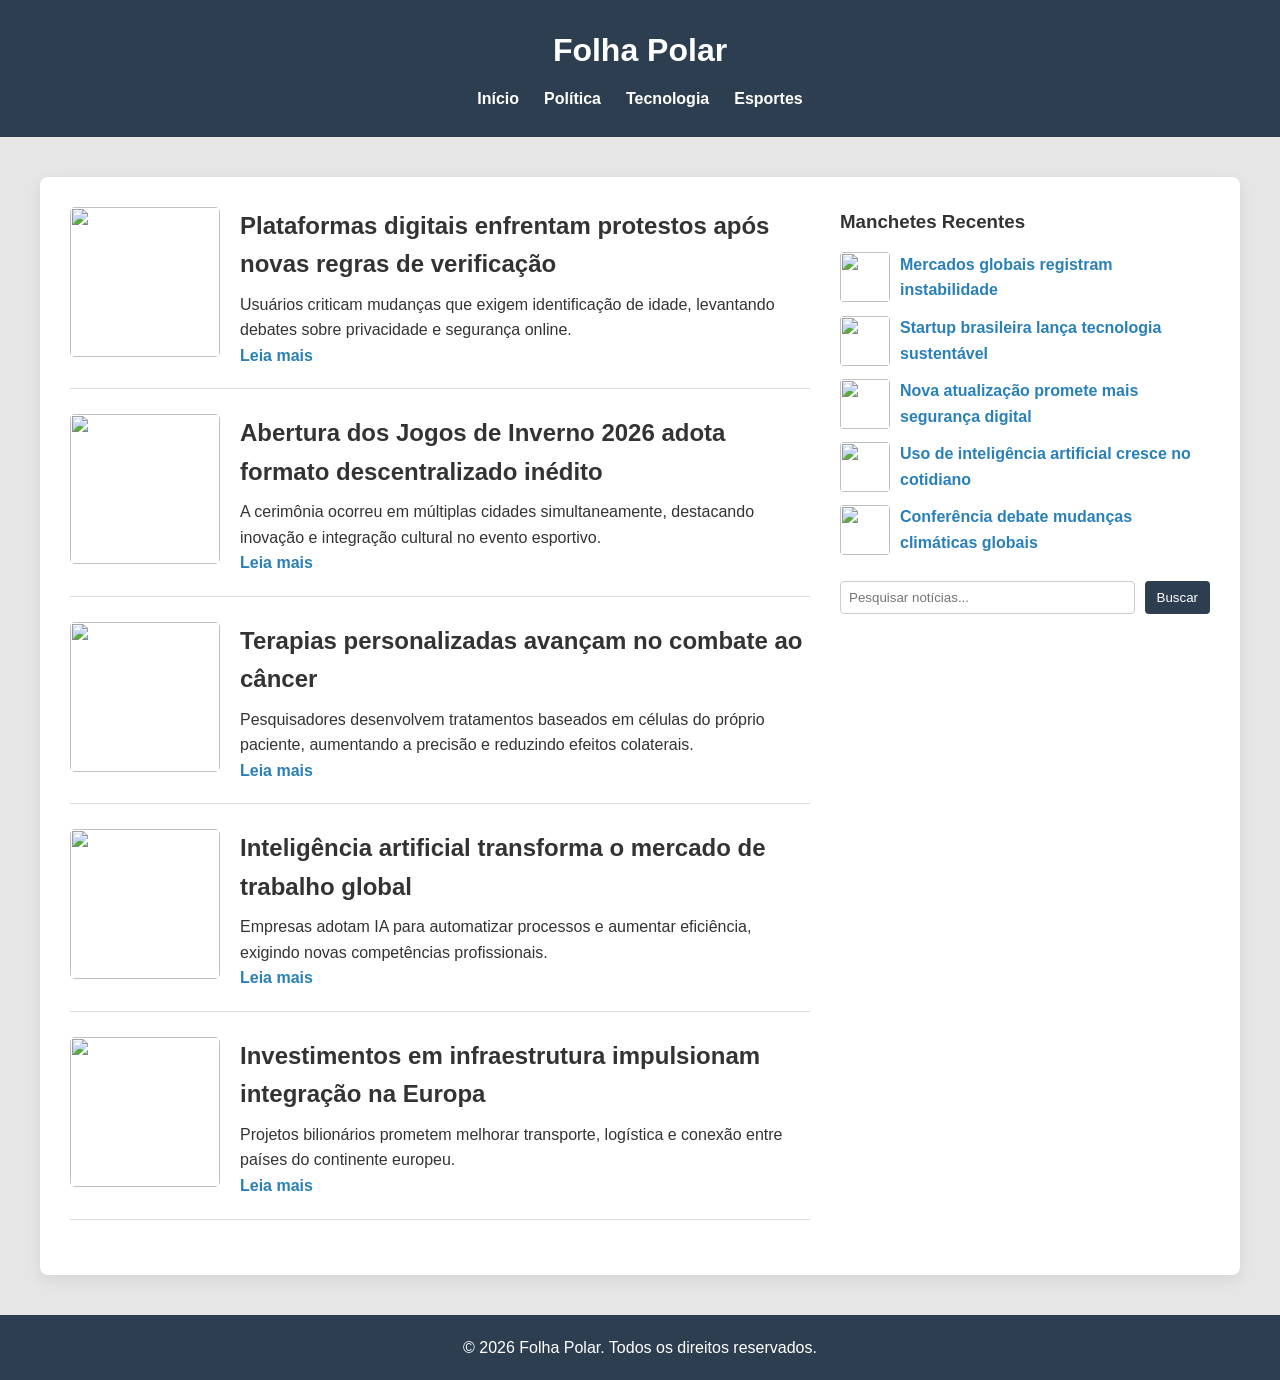
==== commit 5c587a62: "Fix HTML issues" ====
--- a/index.html
+++ b/index.html
@@ -26,13 +26,6 @@
 
 <main class="pagina">
 
-<!-- ANÚNCIO ESQUERDA -->
-<aside class="ads-lateral">
-<div class="banner">Anúncio Banner 1</div>
-<div class="banner">Anúncio Banner 2</div>
-</aside>
-
-<!-- CONTAINER CENTRAL (SEU SITE) -->
 <div class="container">
 
 <!-- CONTEÚDO PRINCIPAL -->
@@ -90,58 +83,11 @@
 
 <h3>Manchetes Recentes</h3>
 
-<div class="mini-noticia">
-<img src="https://via.placeholder.com/50">
-<a href="#">Mercados globais registram instabilidade</a>
-</div>
-
-<div class="mini-noticia">
-<img src="https://via.placeholder.com/50">
-<a href="#">Startup brasileira lança tecnologia sustentável</a>
-</div>
-
-<div class="mini-noticia">
-<img src="https://via.placeholder.com/50">
-<a href="#">Nova atualização promete mais segurança digital</a>
-</div>
-
-<div class="mini-noticia">
-<img src="https://via.placeholder.com/50">
-<a href="#">Uso de inteligência artificial cresce no cotidiano</a>
-</div>
-
-<div class="mini-noticia">
-<img src="https://via.placeholder.com/50">
-<a href="#">Conferência debate mudanças climáticas globais</a>
-</div>
-
-<div class="busca">
-<input type="text" placeholder="Pesquisar notícias...">
-<button>Buscar</button>
-</div>
-
-</aside>
-
-</div>
-
-<!-- ANÚNCIO DIREITA -->
-<aside class="ads-lateral">
-<div class="banner">Anúncio Banner 3</div>
-<div class="banner">Anúncio Banner 4</div>
-</aside>
-
-</main>
-  
-<!-- SIDEBAR -->
-<aside class="sidebar">
-
-<h3>Manchetes Recentes</h3>
-
-<div class="mini-noticia"><img src="https://einvestidor.estadao.com.br/wp-content/uploads/2024/06/bolsas-de-valores_260620242908.jpeg.webp"><a href="#">Mercados globais registram instabilidade</a></div>
-<div class="mini-noticia"><img src="https://www.bloomberglinea.com/resizer/v2/HNWI5IRPGBCDFN75PJIEVBPOQA.jpg?auth=87410bbacd7b0a8f63431b6351b55fc3d20c3ab38ef88b9ea5ef844385cbd13f&width=800&height=533&quality=80&smart=true"><a href="#">Startup brasileira lança tecnologia sustentável</a></div>
-<div class="mini-noticia"><img src="https://assets-blog.pagseguro.uol.com.br/wp-content/2023/07/seguranca-digital.jpg"><a href="#">Nova atualização promete mais segurança digital</a></div>
-<div class="mini-noticia"><img src="https://www.direitoprofissional.com/wp-content/uploads/2024/08/O-Uso-de-Inteligencia-Artificial-IA-na-Area-de-Marketing-Consideracoes-Juridicas-sob-LGPD-e-GDPR-1.png"><a href="#">Uso de inteligência artificial cresce no cotidiano</a></div>
-<div class="mini-noticia"><img src="https://static.biologianet.com/2019/11/mudanca-climatica-e-biodiversidade.jpg"><a href="#">Conferência debate mudanças climáticas globais</a></div>
+<div class="mini-noticia"><img src="https://via.placeholder.com/50"><a href="#">Mercados globais registram instabilidade</a></div>
+<div class="mini-noticia"><img src="https://via.placeholder.com/50"><a href="#">Startup brasileira lança tecnologia sustentável</a></div>
+<div class="mini-noticia"><img src="https://via.placeholder.com/50"><a href="#">Nova atualização promete mais segurança digital</a></div>
+<div class="mini-noticia"><img src="https://via.placeholder.com/50"><a href="#">Uso de inteligência artificial cresce no cotidiano</a></div>
+<div class="mini-noticia"><img src="https://via.placeholder.com/50"><a href="#">Conferência debate mudanças climáticas globais</a></div>
 
 <!-- BARRA DE PESQUISA -->
 <div class="busca">
--- a/style.css
+++ b/style.css
@@ -168,20 +168,31 @@
 text-align: center;
 }
 
-/* ANÚNCIOS */
-.ads {
-flex: 0.5;
+.pagina {
+display: flex;
+justify-content: center;
+align-items: flex-start;
+gap: 20px;
+}
+
+/* BANNERS LATERAIS */
+.ads-lateral {
 display: flex;
 flex-direction: column;
-gap: 15px;
+gap: 20px;
+margin-top: 40px;
 }
 
-.ad {
+.banner {
+width: 160px;
+height: 600px;
 background: #f1f1f1;
 border: 1px dashed #bbb;
-padding: 20px;
+display: flex;
+align-items: center;
+justify-content: center;
 text-align: center;
+color: #666;
 border-radius: 6px;
 font-size: 14px;
-color: #666;
 }
